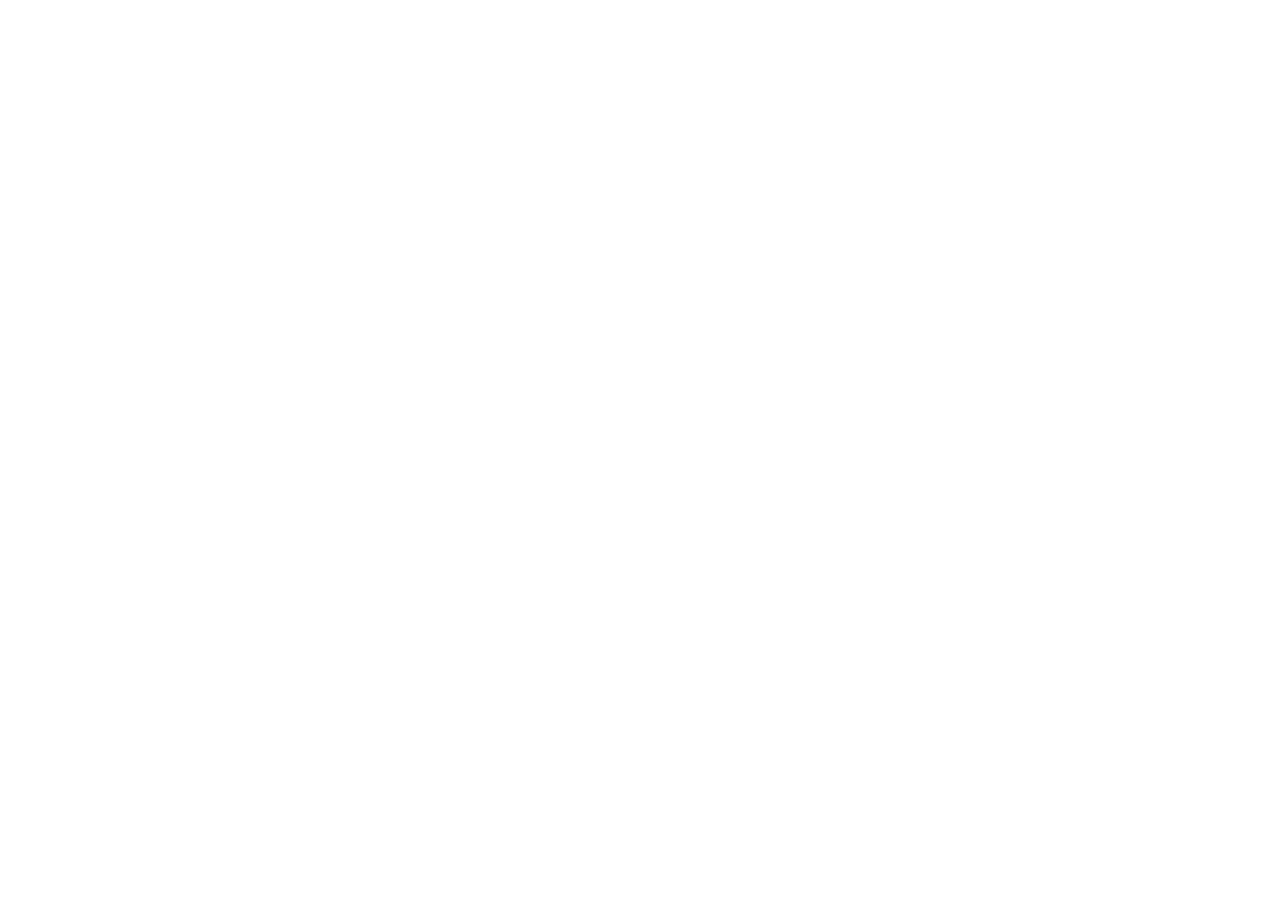
==== index.html @ 482c7d6a "organizar estructura del proyecto" ====
<!DOCTYPE html>
<html lang="en">
<head>
    <meta charset="UTF-8">
    <meta name="viewport" content="width=device-width, initial-scale=1.0">
    <title>MyMarket</title>
</head>
<body>
    
</body>
</html>
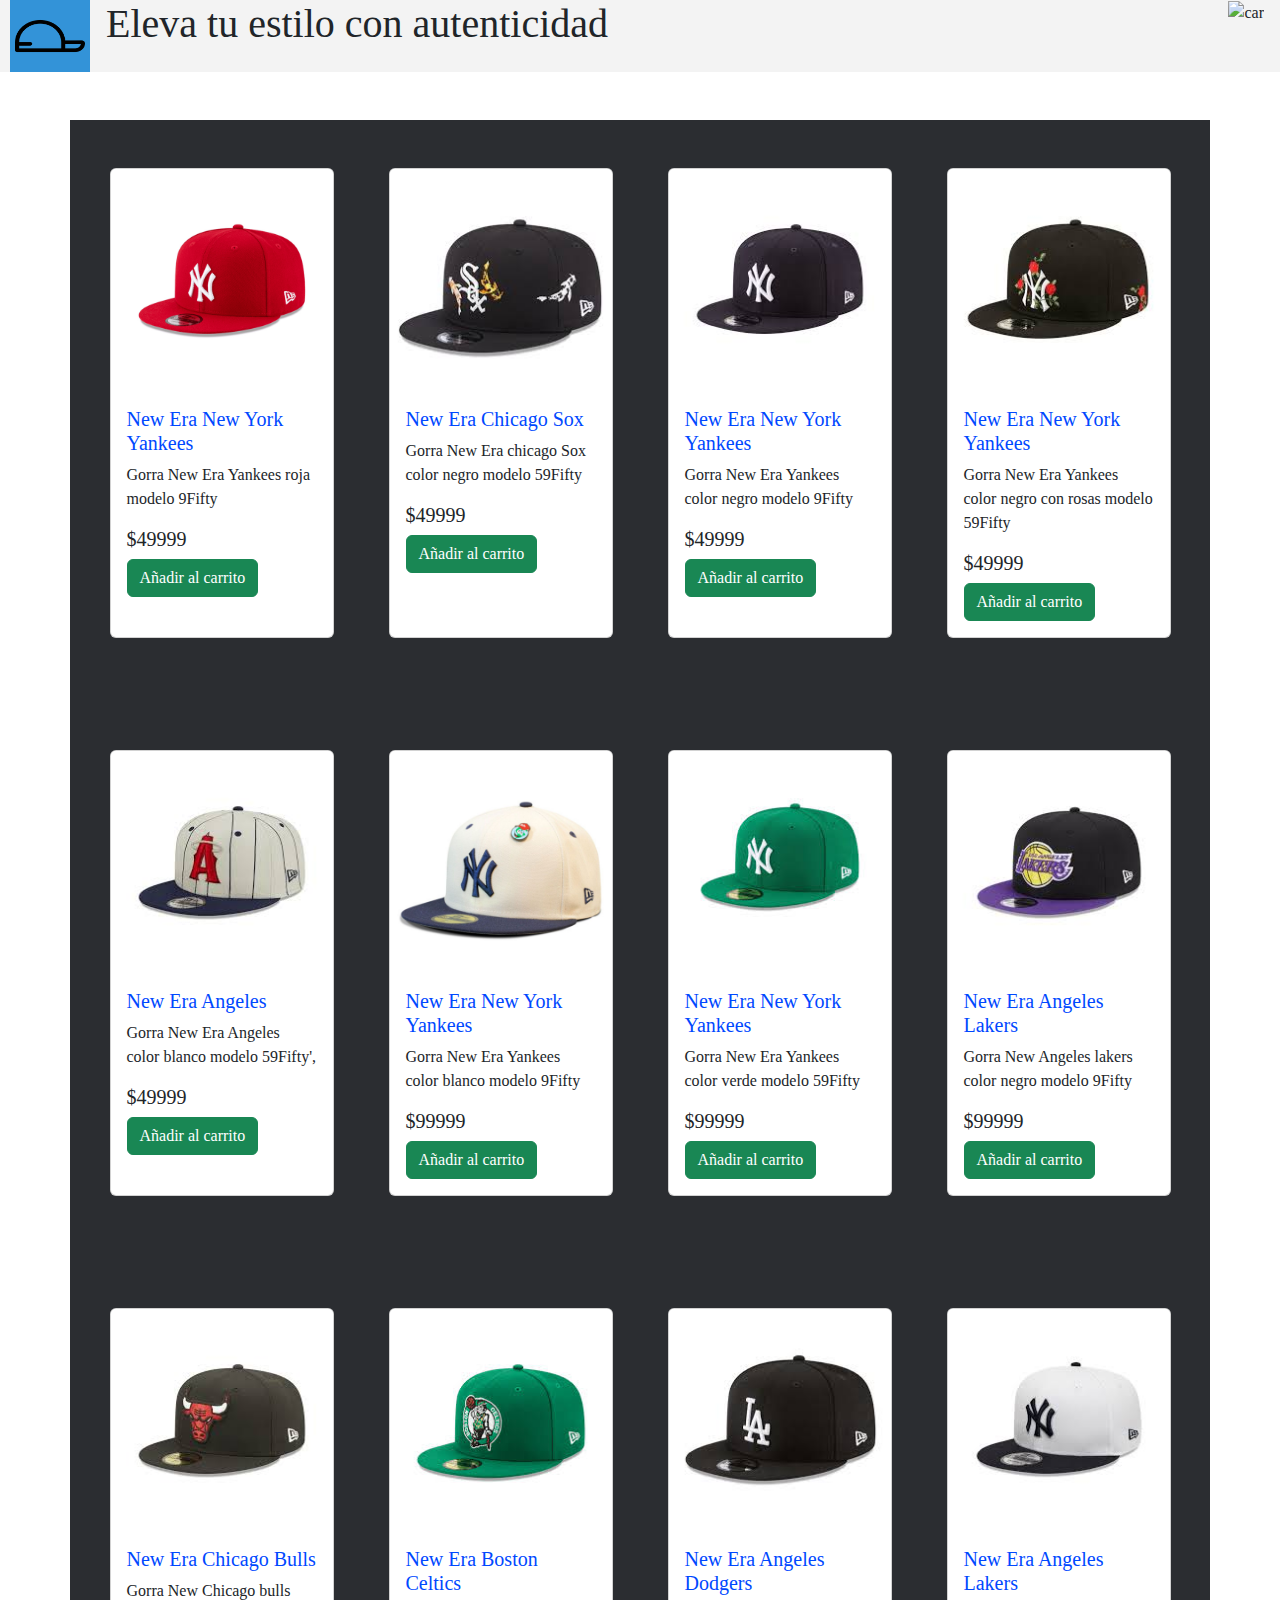
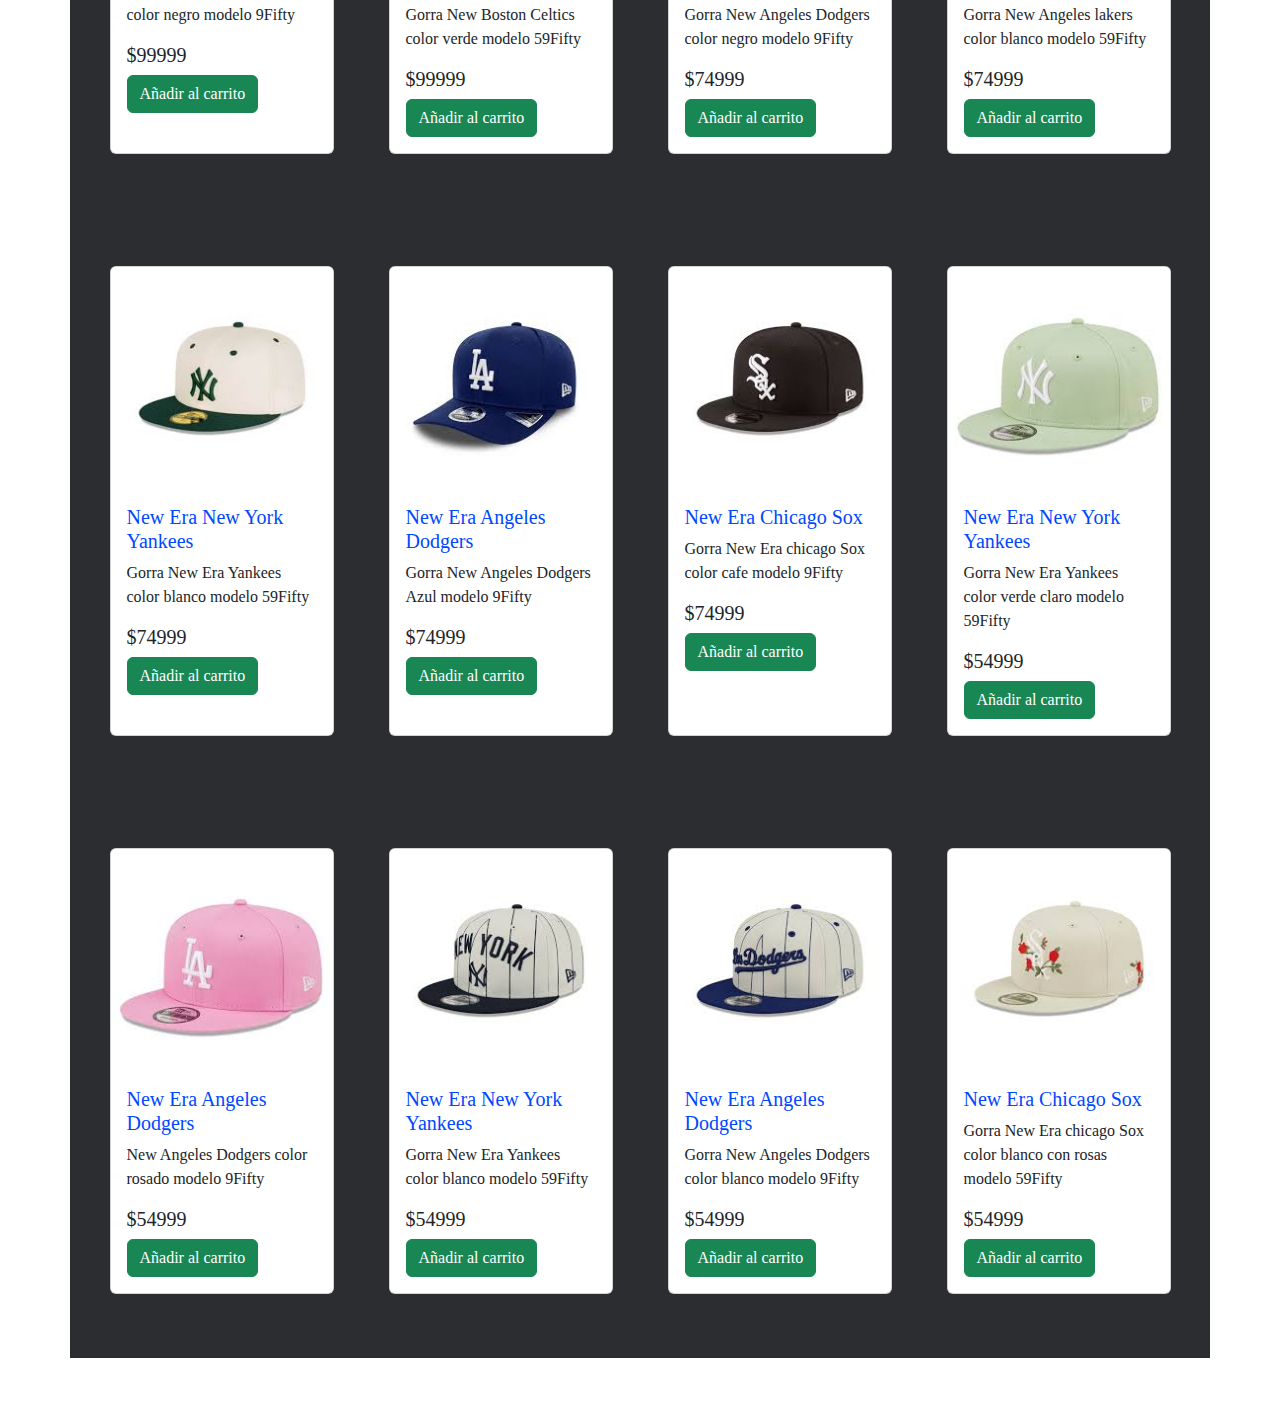
==== commit 50c5941f: "agregar tarjetas e informacion de los productos" ====
--- a/index.html
+++ b/index.html
@@ -4,8 +4,204 @@
     <meta charset="UTF-8">
     <meta name="viewport" content="width=device-width, initial-scale=1.0">
     <title>MyMarket</title>
+    <link rel="stylesheet" href="style.css">
+    <link href="https://cdn.jsdelivr.net/npm/bootstrap@5.3.3/dist/css/bootstrap.min.css" rel="stylesheet" integrity="sha384-QWTKZyjpPEjISv5WaRU9OFeRpok6YctnYmDr5pNlyT2bRjXh0JMhjY6hW+ALEwIH" crossorigin="anonymous">
 </head>
 <body>
-    
+    <header>
+        <div id="logo">
+            <img src="/Assets/Icons/logo.png" alt="logo" id="logo">
+            <h1>Eleva tu estilo con autenticidad</h1>
+        </div>
+        <div>
+            <img src="/Assets/Icons/car.png" alt="car" id="car">
+        </div>
+    </header>
+    <main>
+        <div class="container">
+            <div class="card">
+                <img class="card-img-top"id="cap1"src="/Assets/Image/cap1.png" alt="cap1">
+                <div class="card-body">
+                    <h1 class="h5 card-title">New Era New York Yankees</h1>
+                    <p class="card-text">Gorra New Era Yankees roja modelo 9Fifty</p>
+                    <h3 class="h5 card-text">$49999</h3>
+                    <button class=" btn btn-success">Añadir al carrito</button>
+                </div>
+            </div>
+            <div class="card">
+                <img class="card-img-top"id="cap2"src="/Assets/Image/cap2.jpg" alt="cap2">
+                <div class="card-body">
+                    <h1 class="h5 card-title">New Era Chicago Sox</h1>
+                    <p class="card-text">Gorra New Era chicago Sox color negro modelo 59Fifty</p>
+                    <h3 class="h5 card-text">$49999</h3>
+                    <button class=" btn btn-success">Añadir al carrito</button>
+                </div>
+            </div>
+            <div class="card">
+                <img class="card-img-top"id="cap3"src="/Assets/Image/cap3.jfif" alt="cap3">
+                <div class="card-body">
+                    <h1 class="h5 card-title">New Era New York Yankees</h1>
+                    <p class="card-text">Gorra New Era Yankees color negro modelo 9Fifty</p>
+                    <h3 class="h5 card-text">$49999</h3>
+                    <button class=" btn btn-success">Añadir al carrito</button>
+                </div>
+            </div>
+            <div class="card">
+                <img class="card-img-top"id="cap4"src="/Assets/Image/cap4.jfif" alt="cap4">
+                <div class="card-body">
+                    <h1 class="h5 card-title">New Era New York Yankees</h1>
+                    <p class="card-text">Gorra New Era Yankees color negro con rosas modelo 59Fifty</p>
+                    <h3 class="h5 card-text">$49999</h3>
+                    <button class=" btn btn-success">Añadir al carrito</button>
+                </div>
+            </div>
+            <div class="card">
+                <img class="card-img-top"id="cap5"src="/Assets/Image/cap5.jfif" alt="cap5">
+                <div class="card-body">
+                    <h1 class="h5 card-title">New Era Angeles</h1>
+                    <p class="card-text">Gorra New Era Angeles color blanco modelo 59Fifty',</p>
+                    <h3 class="h5 card-text">$49999</h3>
+                    <button class=" btn btn-success">Añadir al carrito</button>
+                </div>
+            </div>
+            <div class="card">
+                <img class="card-img-top"id="cap6"src="/Assets/Image/cap6.jpg" alt="cap6">
+                <div class="card-body">
+                    <h1 class="h5 card-title">New Era New York Yankees</h1>
+                    <p class="card-text">Gorra New Era Yankees color blanco modelo 9Fifty</p>
+                    <h3 class="h5 card-text">$99999</h3>
+                    <button class=" btn btn-success">Añadir al carrito</button>
+                </div>
+            </div>
+            <div class="card">
+                <img class="card-img-top"id="cap7"src="/Assets/Image/cap7.jfif" alt="cap7">
+                <div class="card-body">
+                    <h1 class="h5 card-title">New Era New York Yankees</h1>
+                    <p class="card-text">Gorra New Era Yankees color verde modelo 59Fifty</p>
+                    <h3 class="h5 card-text">$99999</h3>
+                    <button class=" btn btn-success">Añadir al carrito</button>
+                </div>
+            </div>
+            <div class="card">
+                <img class="card-img-top"id="cap8"src="/Assets/Image/cap8.jfif" alt="cap8">
+                <div class="card-body">
+                    <h1 class="h5 card-title">New Era Angeles Lakers</h1>
+                    <p class="card-text">Gorra New Angeles lakers color negro modelo 9Fifty</p>
+                    <h3 class="h5 card-text">$99999</h3>
+                    <button class=" btn btn-success">Añadir al carrito</button>
+                </div>
+            </div>
+            <div class="card">
+                <img class="card-img-top"id="cap9"src="/Assets/Image/cap9.jfif" alt="cap9">
+                <div class="card-body">
+                    <h1 class="h5 card-title">New Era Chicago Bulls</h1>
+                    <p class="card-text">Gorra New Chicago bulls color negro modelo 9Fifty</p>
+                    <h3 class="h5 card-text">$99999</h3>
+                    <button class=" btn btn-success">Añadir al carrito</button>
+                </div>
+            </div>
+            <div class="card">
+                <img class="card-img-top"id="cap10"src="/Assets/Image/cap10.jfif" alt="cap10">
+                <div class="card-body">
+                    <h1 class="h5 card-title">New Era Boston Celtics</h1>
+                    <p class="card-text">Gorra New Boston Celtics color verde modelo 59Fifty</p>
+                    <h3 class="h5 card-text">$99999</h3>
+                    <button class=" btn btn-success">Añadir al carrito</button>
+                </div>
+            </div>
+            <div class="card">
+                <img class="card-img-top"id="cap11"src="/Assets/Image/cap11.jfif" alt="cap11">
+                <div class="card-body">
+                    <h1 class="h5 card-title">New Era Angeles Dodgers</h1>
+                    <p class="card-text">Gorra New Angeles Dodgers color negro modelo 9Fifty</p>
+                    <h3 class="h5 card-text">$74999</h3>
+                    <button class=" btn btn-success">Añadir al carrito</button>
+                </div>
+            </div>
+            <div class="card">
+                <img class="card-img-top"id="cap12"src="/Assets/Image/cap12.jfif" alt="cap12">
+                <div class="card-body">
+                    <h1 class="h5 card-title">New Era Angeles Lakers</h1>
+                    <p class="card-text">Gorra New Angeles lakers color blanco modelo 59Fifty</p>
+                    <h3 class="h5 card-text">$74999</h3>
+                    <button class=" btn btn-success">Añadir al carrito</button>
+                </div>
+            </div>
+            <div class="card">
+                <img class="card-img-top"id="cap13"src="/Assets/Image/cap13.jpg" alt="cap13">
+                <div class="card-body">
+                    <h1 class="h5 card-title">New Era New York Yankees</h1>
+                    <p class="card-text">Gorra New Era Yankees color blanco modelo 59Fifty</p>
+                    <h3 class="h5 card-text">$74999</h3>
+                    <button class=" btn btn-success">Añadir al carrito</button>
+                </div>
+            </div>
+            <div class="card">
+                <img class="card-img-top"id="cap14"src="/Assets/Image/cap14.jfif" alt="cap14">
+                <div class="card-body">
+                    <h1 class="h5 card-title">New Era Angeles Dodgers</h1>
+                    <p class="card-text">Gorra New Angeles Dodgers Azul modelo 9Fifty</p>
+                    <h3 class="h5 card-text">$74999</h3>
+                    <button class=" btn btn-success">Añadir al carrito</button>
+                </div>
+            </div>
+            <div class="card">
+                <img class="card-img-top"id="cap15"src="/Assets/Image/cap15.jfif" alt="cap15">
+                <div class="card-body">
+                    <h1 class="h5 card-title">New Era Chicago Sox</h1>
+                    <p class="card-text">Gorra New Era chicago Sox color cafe modelo 9Fifty</p>
+                    <h3 class="h5 card-text">$74999</h3>
+                    <button class=" btn btn-success">Añadir al carrito</button>
+                </div>
+            </div>
+            <div class="card">
+                <img class="card-img-top"id="cap16"src="/Assets/Image/cap16.jfif" alt="cap16">
+                <div class="card-body">
+                    <h1 class="h5 card-title">New Era New York Yankees</h1>
+                    <p class="card-text">Gorra New Era Yankees color verde claro modelo 59Fifty</p>
+                    <h3 class="h5 card-text">$54999</h3>
+                    <button class=" btn btn-success">Añadir al carrito</button>
+                </div>
+            </div>
+            <div class="card">
+                <img class="card-img-top"id="cap17"src="/Assets/Image/cap17.jfif" alt="cap17">
+                <div class="card-body">
+                    <h1 class="h5 card-title">New Era Angeles Dodgers</h1>
+                    <p class="card-text">New Angeles Dodgers color rosado modelo 9Fifty</p>
+                    <h3 class="h5 card-text">$54999</h3>
+                    <button class=" btn btn-success">Añadir al carrito</button>
+                </div>
+            </div>
+            <div class="card">
+                <img class="card-img-top"id="cap18"src="/Assets/Image/cap18.jfif" alt="cap18">
+                <div class="card-body">
+                    <h1 class="h5 card-title">New Era New York Yankees</h1>
+                    <p class="card-text">Gorra New Era Yankees color blanco modelo 59Fifty</p>
+                    <h3 class="h5 card-text">$54999</h3>
+                    <button class=" btn btn-success">Añadir al carrito</button>
+                </div>
+            </div>
+            <div class="card">
+                <img class="card-img-top"id="cap19"src="/Assets/Image/cap19.jfif" alt="cap19">
+                <div class="card-body">
+                    <h1 class="h5 card-title">New Era Angeles Dodgers</h1>
+                    <p class="card-text">Gorra New Angeles Dodgers color blanco modelo 9Fifty</p>
+                    <h3 class="h5 card-text">$54999</h3>
+                    <button class=" btn btn-success">Añadir al carrito</button>
+                </div>
+            </div>
+            <div class="card">
+                <img class="card-img-top"id="cap1"src="/Assets/Image/cap20.jfif" alt="cap1">
+                <div class="card-body">
+                    <h1 class="h5 card-title">New Era Chicago Sox </h1>
+                    <p class="card-text">Gorra New Era chicago Sox color blanco con rosas modelo 59Fifty</p>
+                    <h3 class="h5 card-text">$54999</h3>
+                    <button class=" btn btn-success">Añadir al carrito</button>
+                </div>
+            </div>
+        </div>
+    </main>
+    <script src="https://cdn.jsdelivr.net/npm/bootstrap@5.3.3/dist/js/bootstrap.bundle.min.js" integrity="sha384-YvpcrYf0tY3lHB60NNkmXc5s9fDVZLESaAA55NDzOxhy9GkcIdslK1eN7N6jIeHz" crossorigin="anonymous"></script>
+    <Script src="app.js"></Script>
 </body>
 </html>--- a/style.css
+++ b/style.css
@@ -0,0 +1,73 @@
+*{
+    margin: 0;
+    padding: 0;
+    box-sizing: border-box;
+    font-family:Cambria, Cochin, Georgia, Times, 'Times New Roman', serif
+}
+
+#logo{
+    display: flex;
+    flex-direction: row;
+}
+
+#logo>img{
+    margin-left: 10px;
+    margin-right: 1rem;
+    padding: 5px;
+    width: 5rem;
+    height: 100%;
+    background-color: #1483d3dc;
+}
+
+#car{
+    width: 5rem;
+    margin-right: 1rem;
+    height: 100%;
+    cursor: pointer;
+}
+
+header{
+    width: 100%;
+    height: 4.5rem;
+    display: flex;
+    flex-direction: row;
+    justify-content: space-between;
+    background-color: #f3f3f3;
+}
+
+
+body{
+    background-color: #2c07ff00;
+}
+
+main{
+    border: 0;
+    padding: 0;
+    width: 100%;
+}
+
+.card{
+    width: 14rem;
+    height: 1rem;
+    margin-left: 1.4rem;
+    margin-right: 1.4rem;
+    margin-bottom: 4rem;
+    margin-top: 3rem;
+}
+
+.card-img-top{
+    width: 10rem
+}
+
+.card-body >h1{
+    color: rgb(0, 72, 255);
+}
+
+.container{
+    display: flex;
+    flex-wrap: wrap;
+    margin: 3rem;
+    justify-content: space-around;
+    align-items: space-around;
+    background-color: #2b2d31;
+}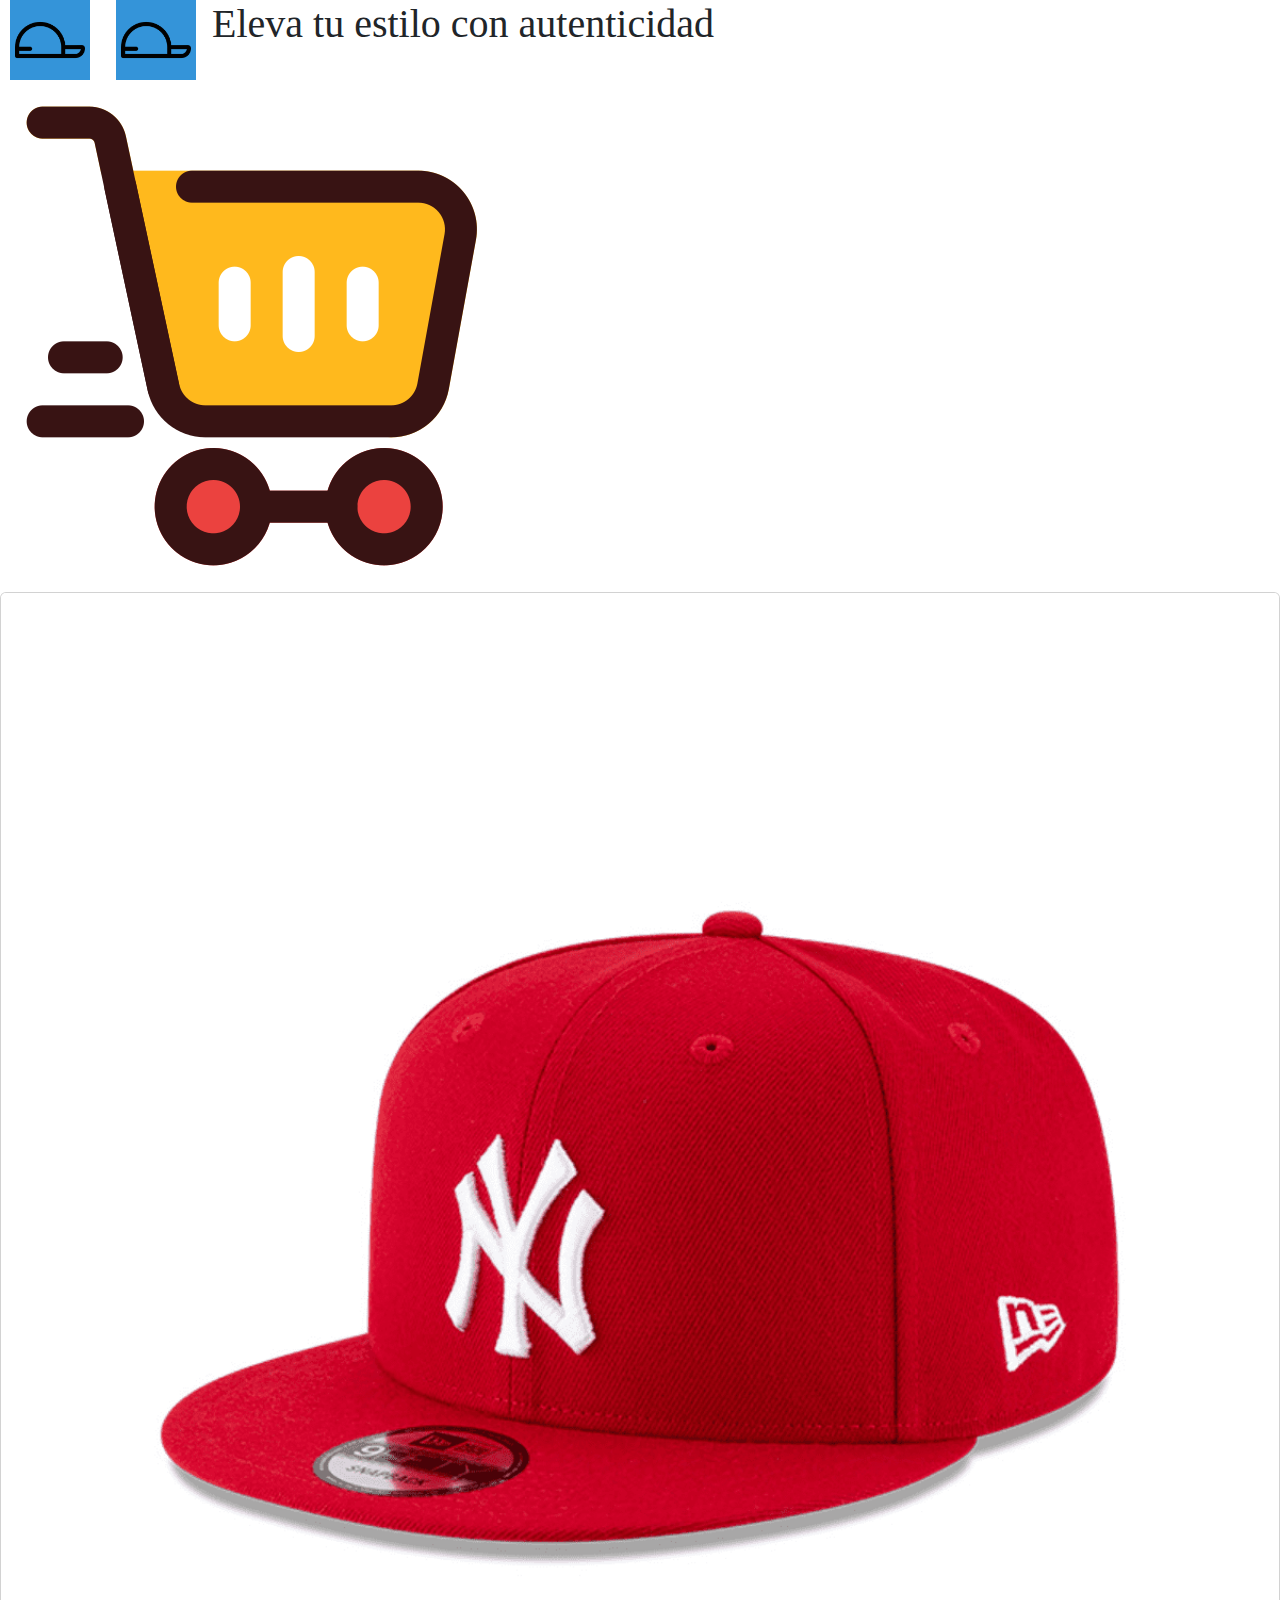
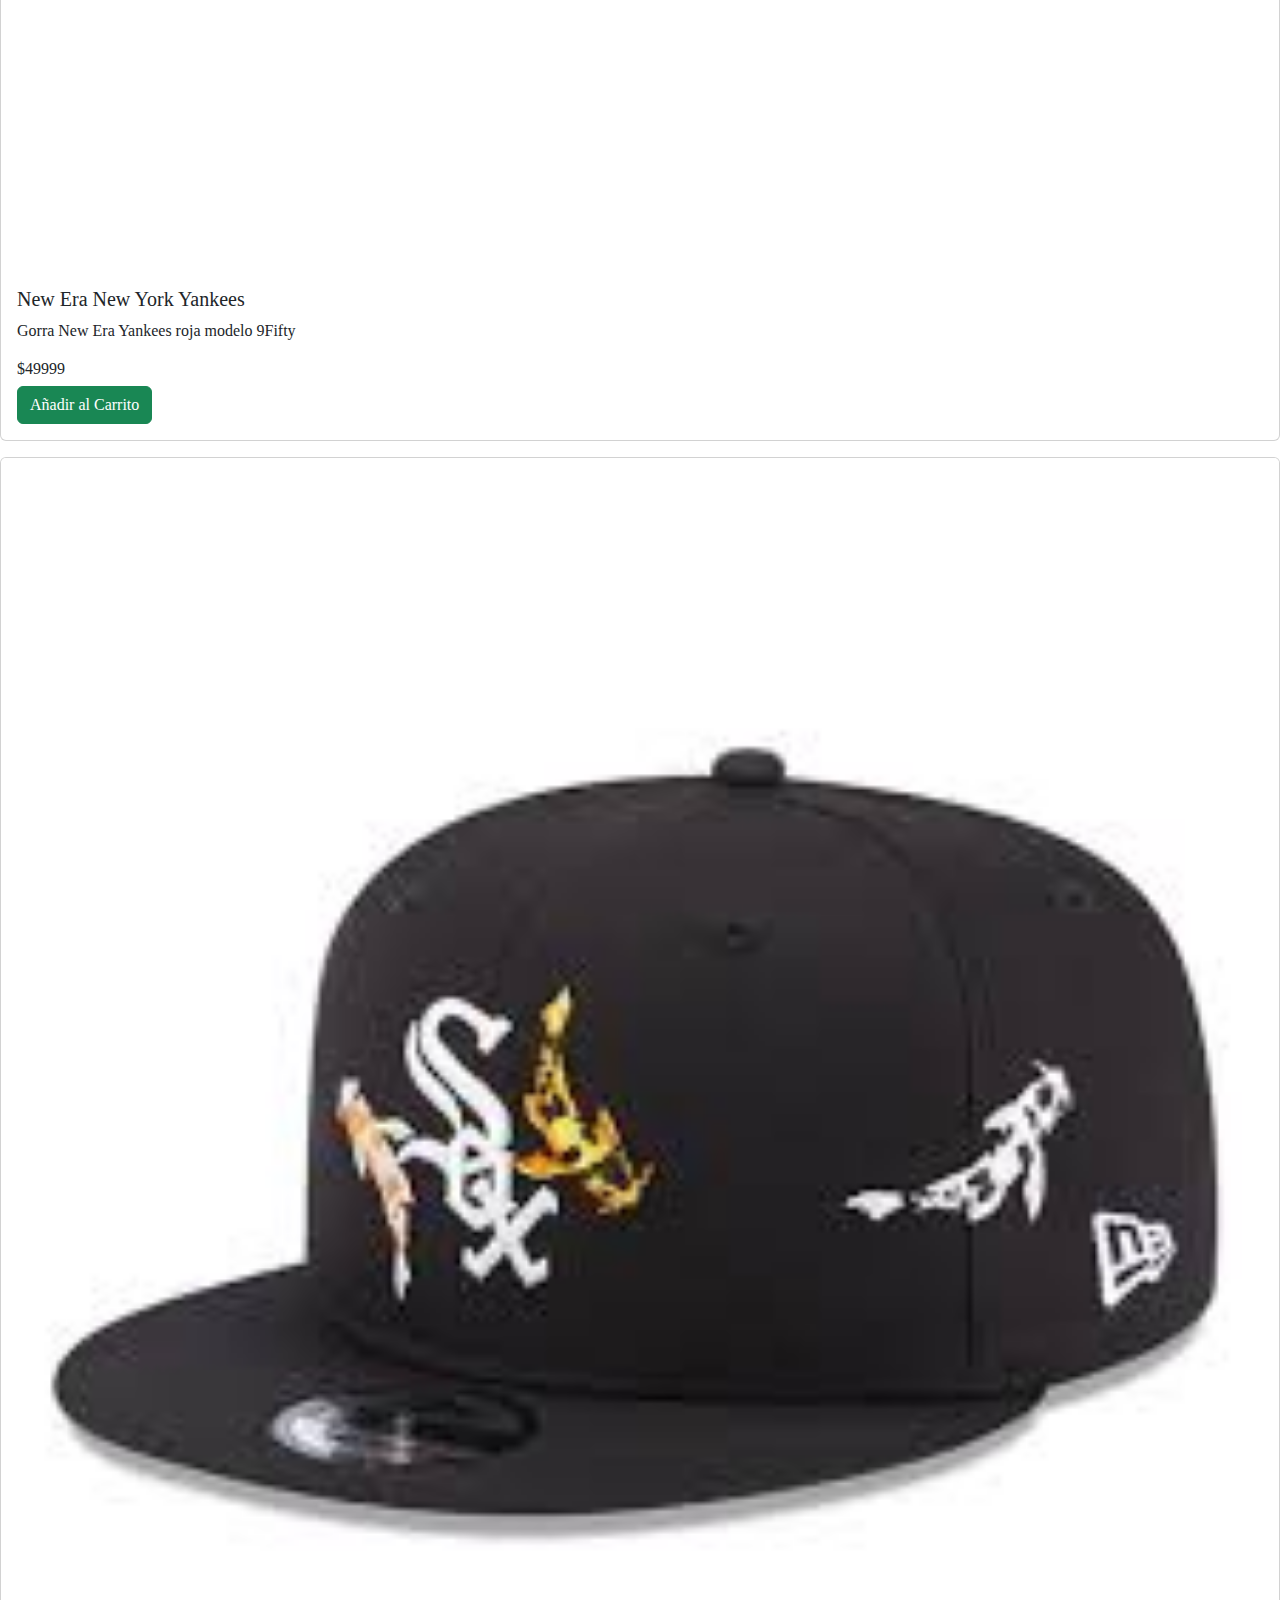
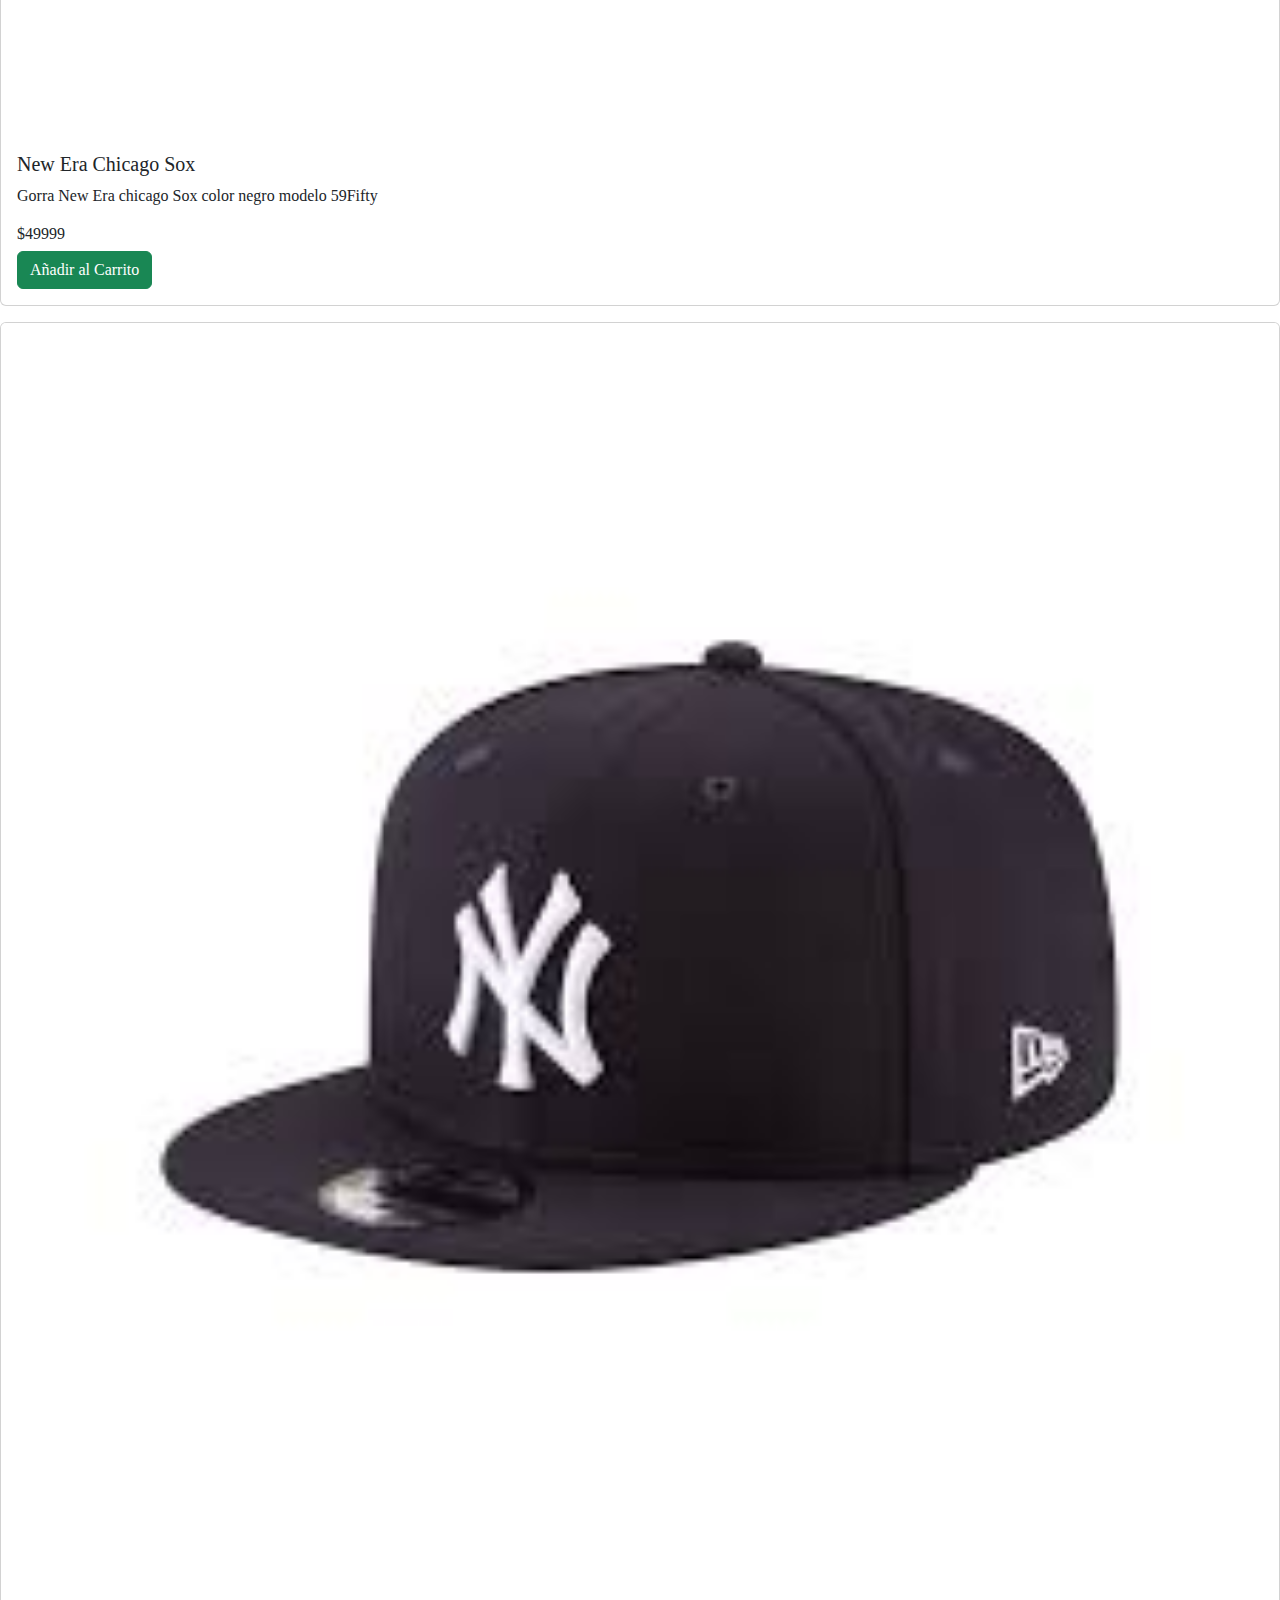
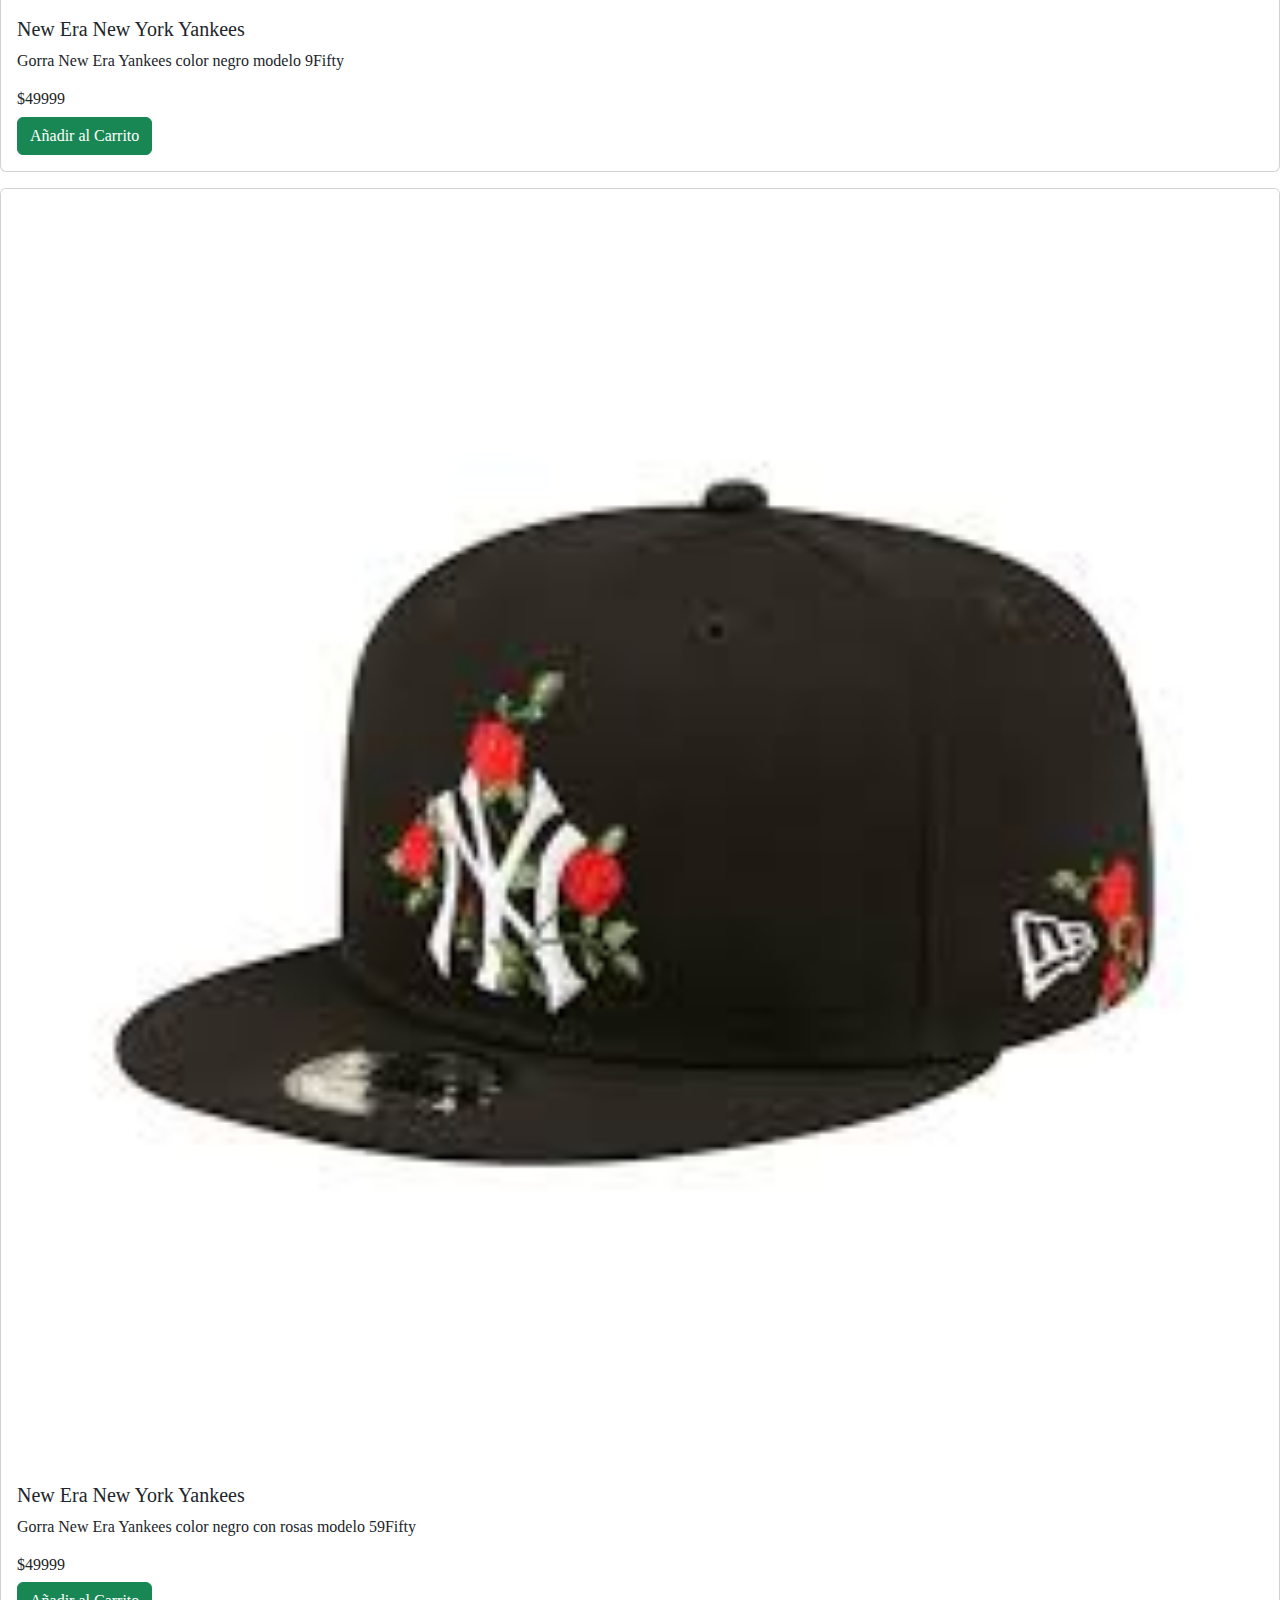
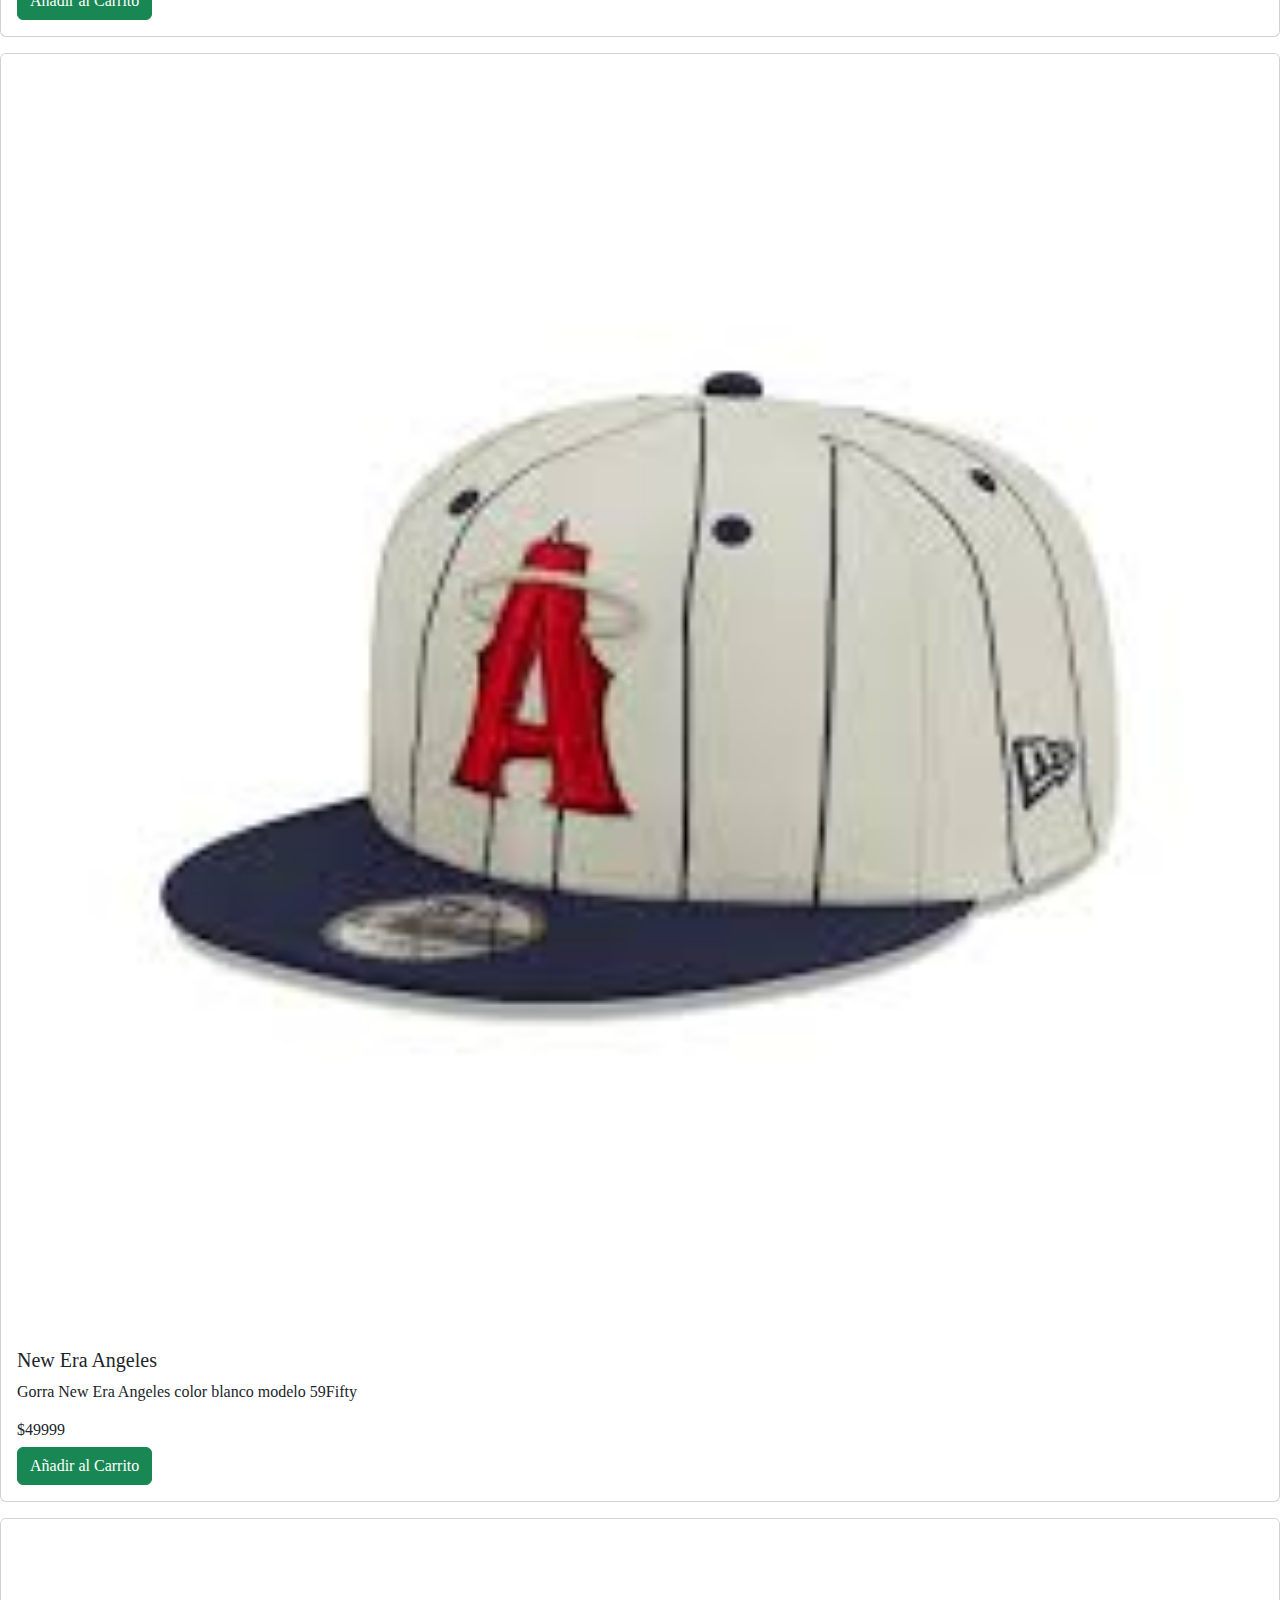
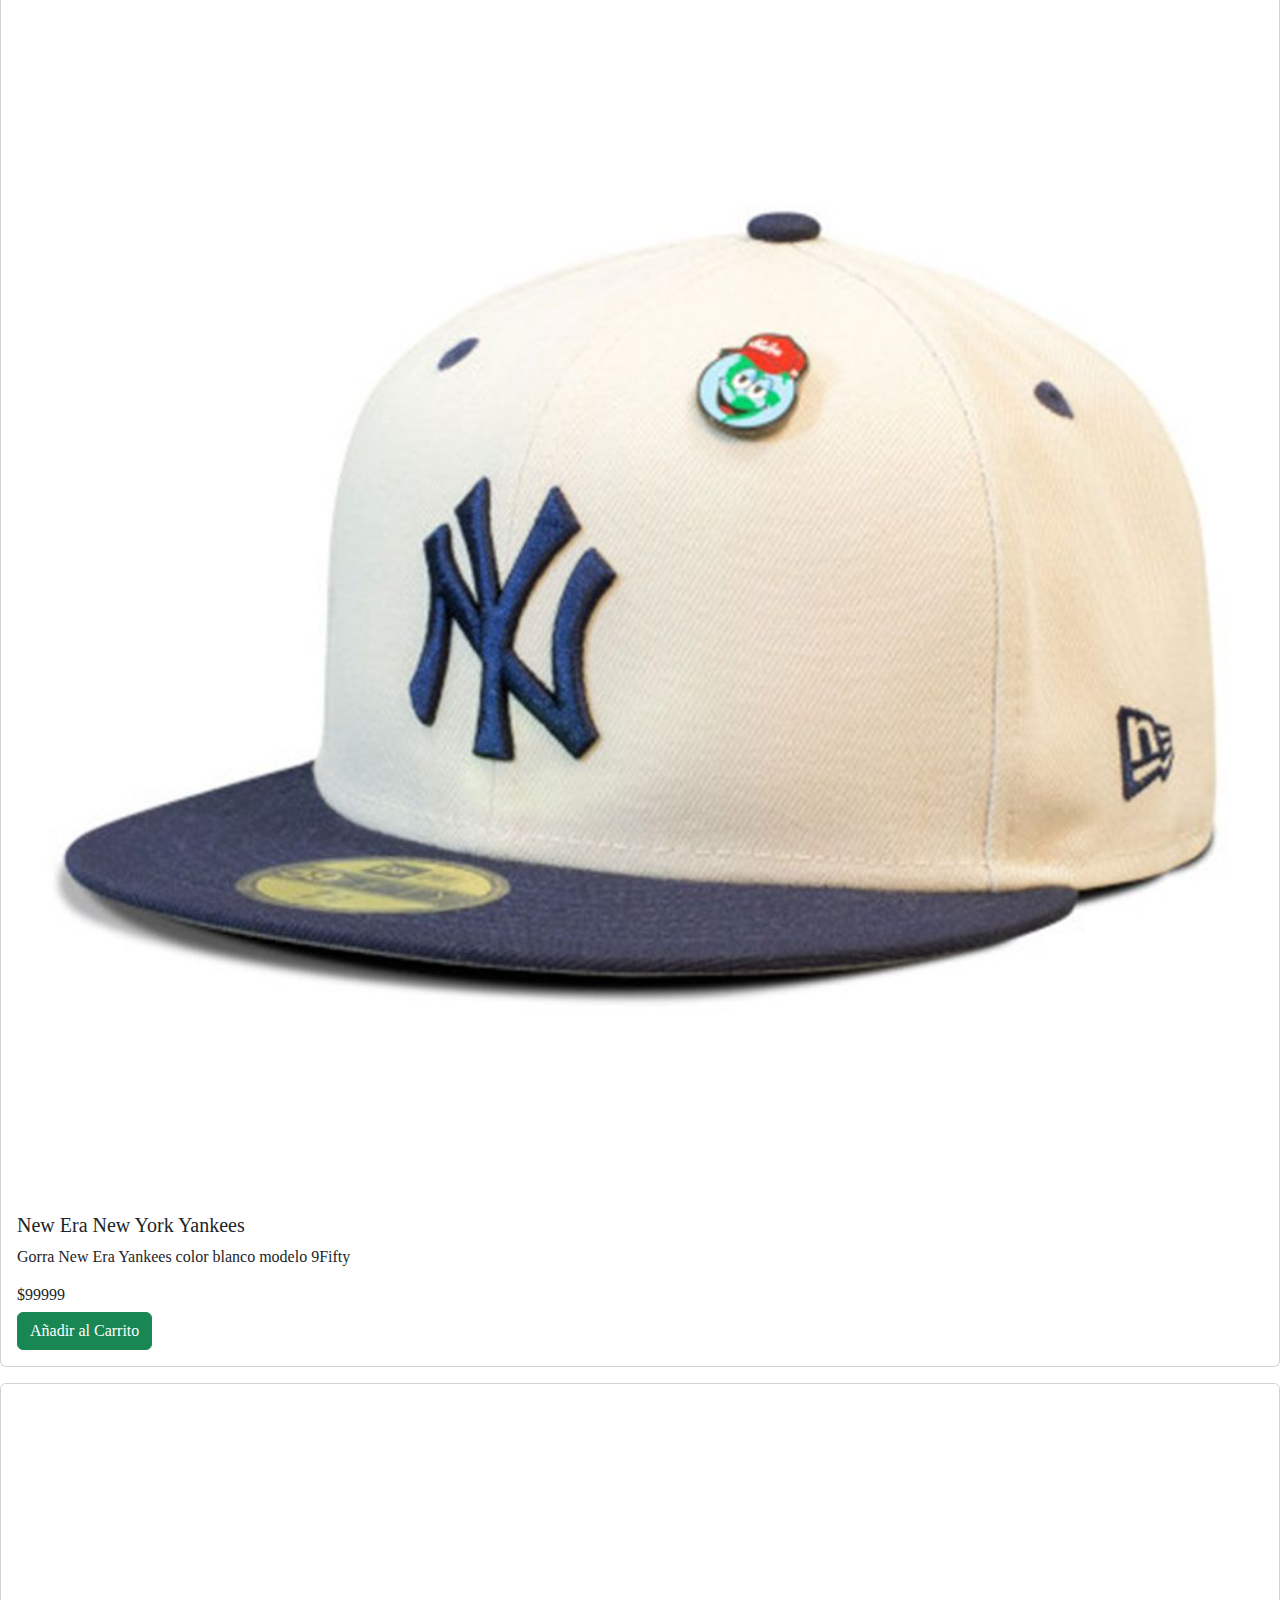
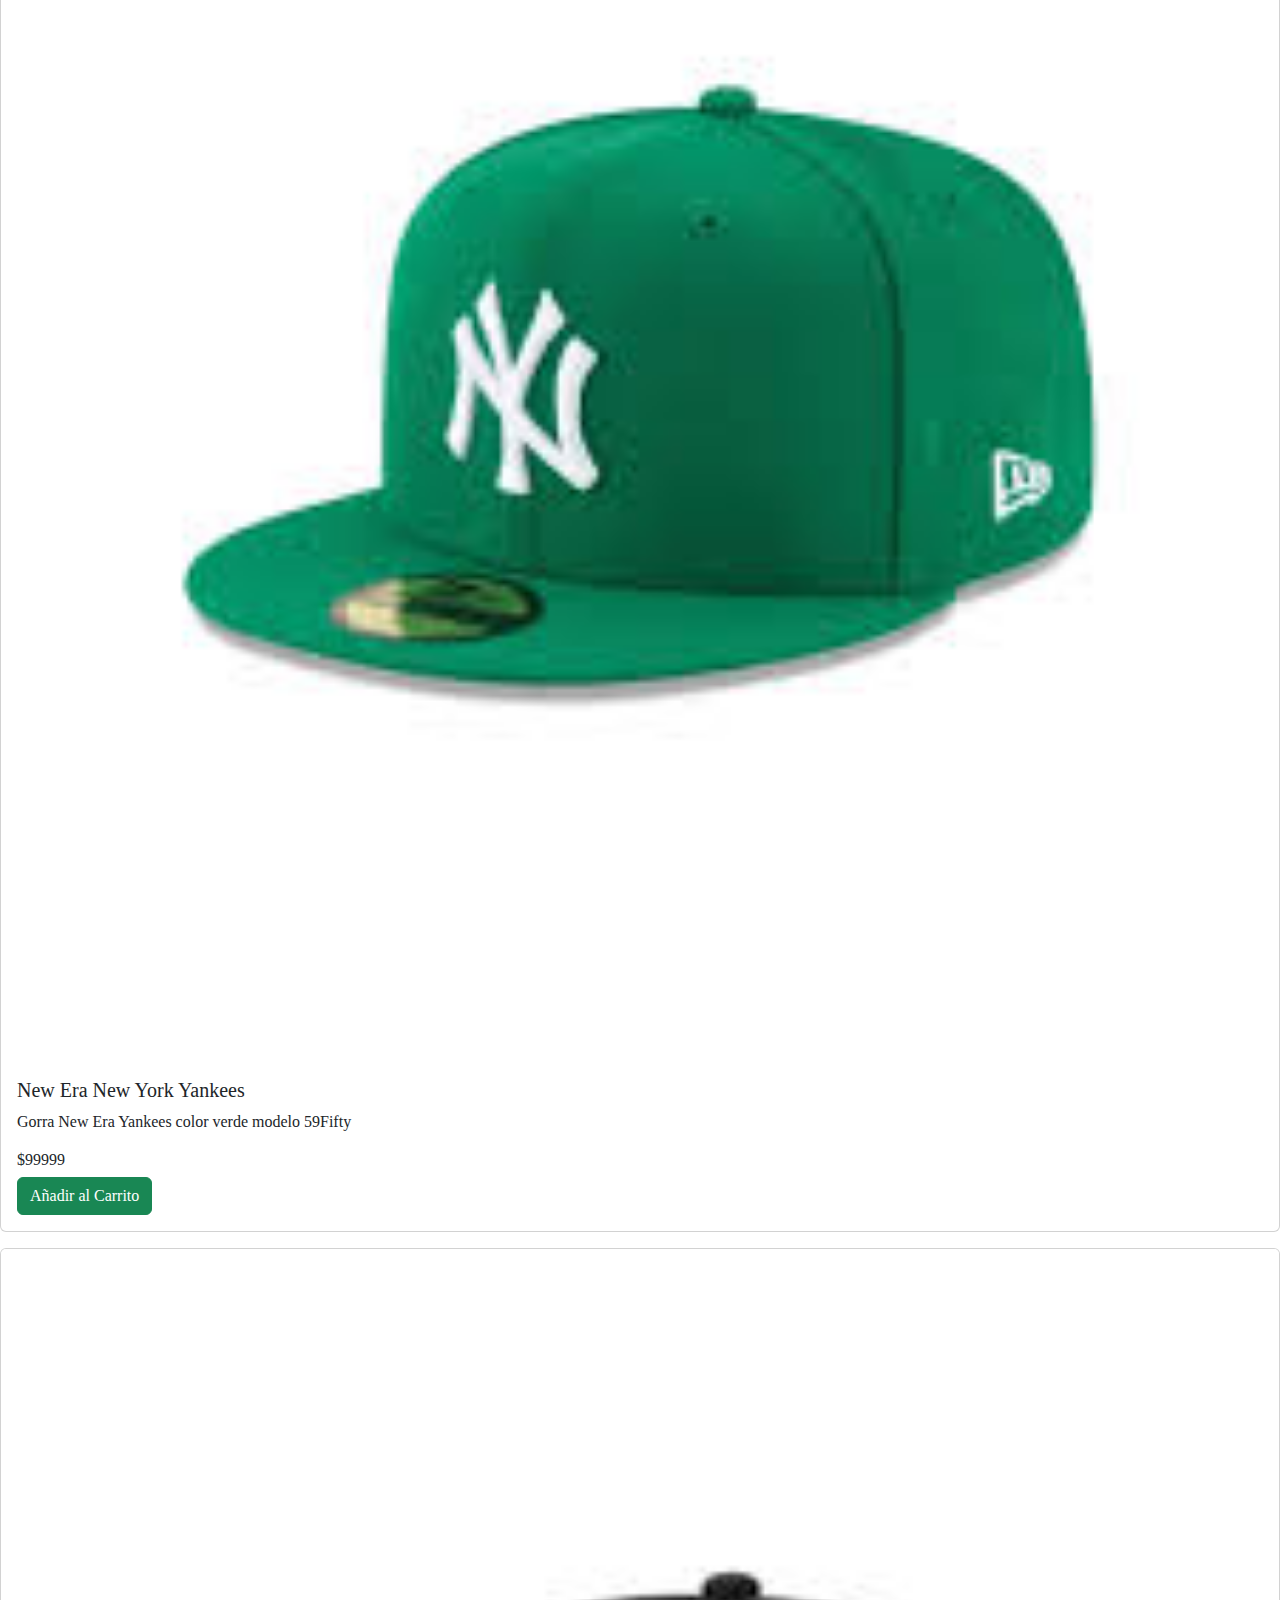
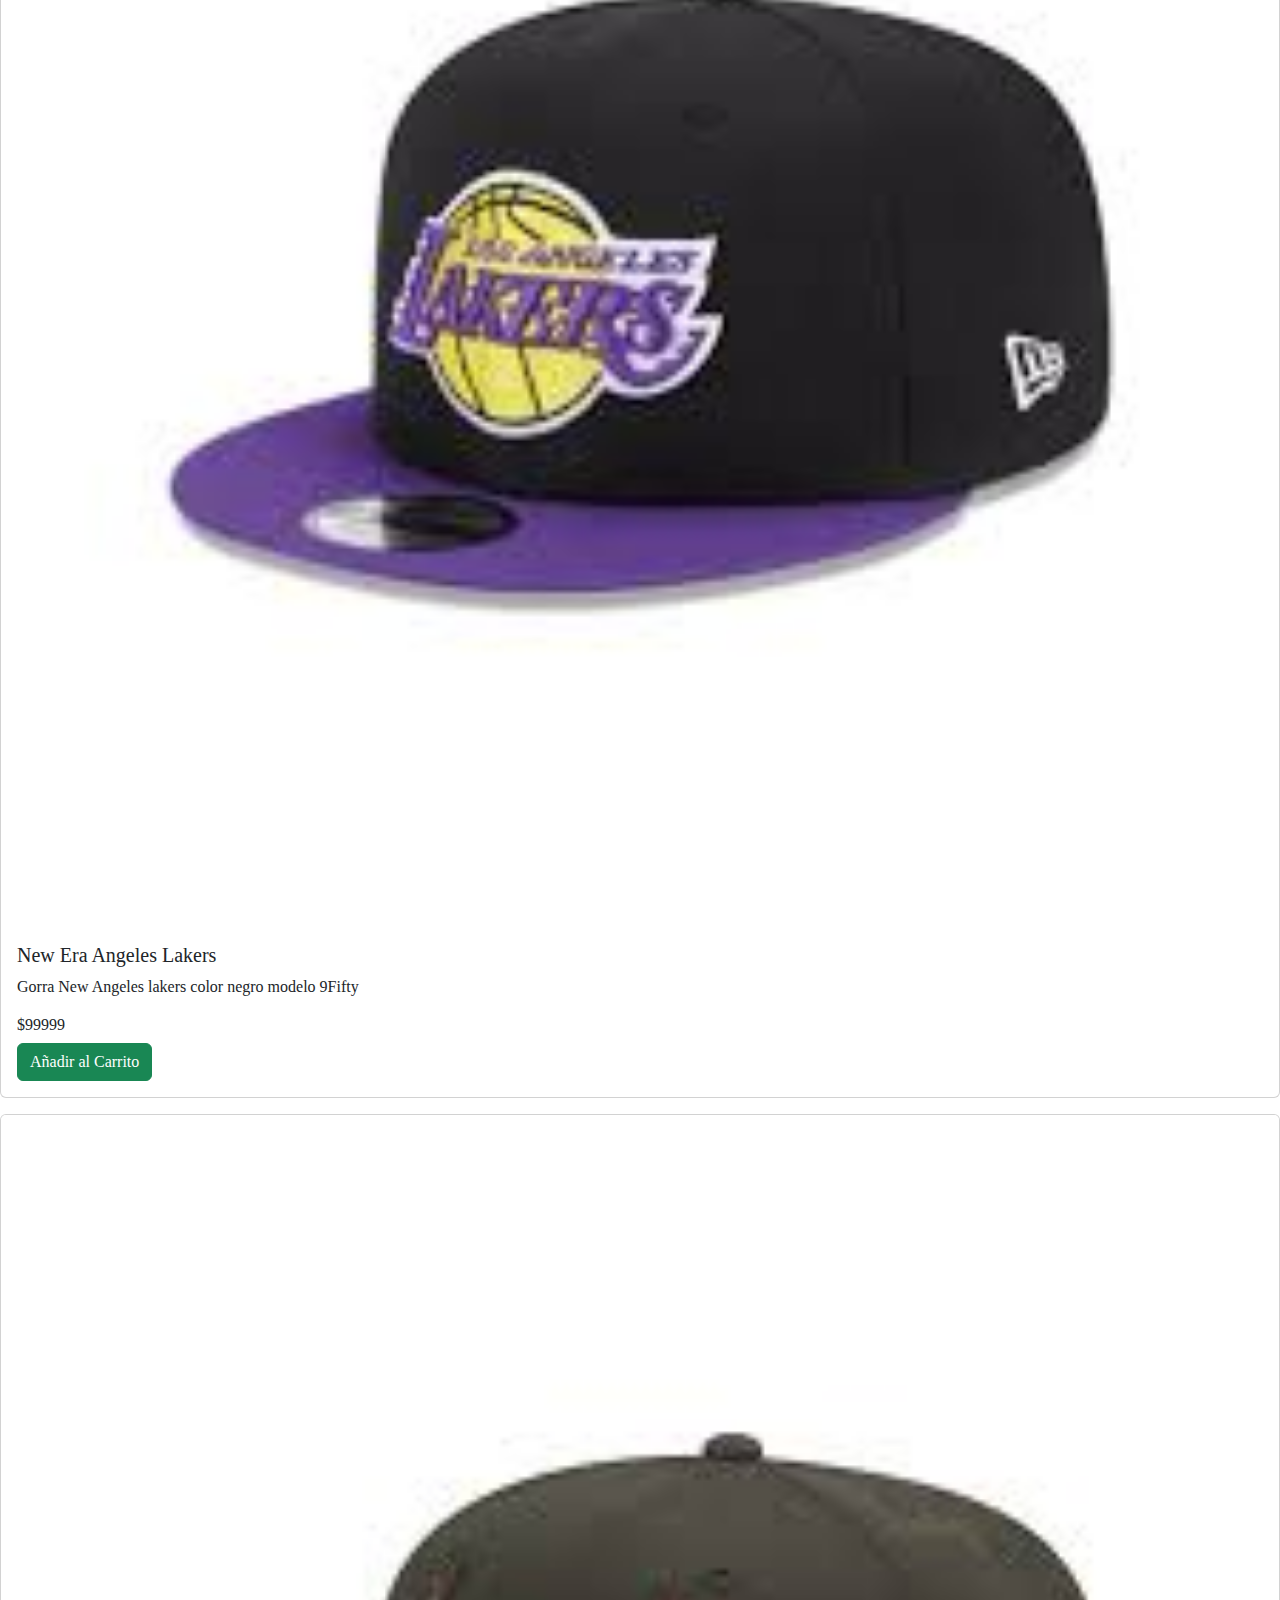
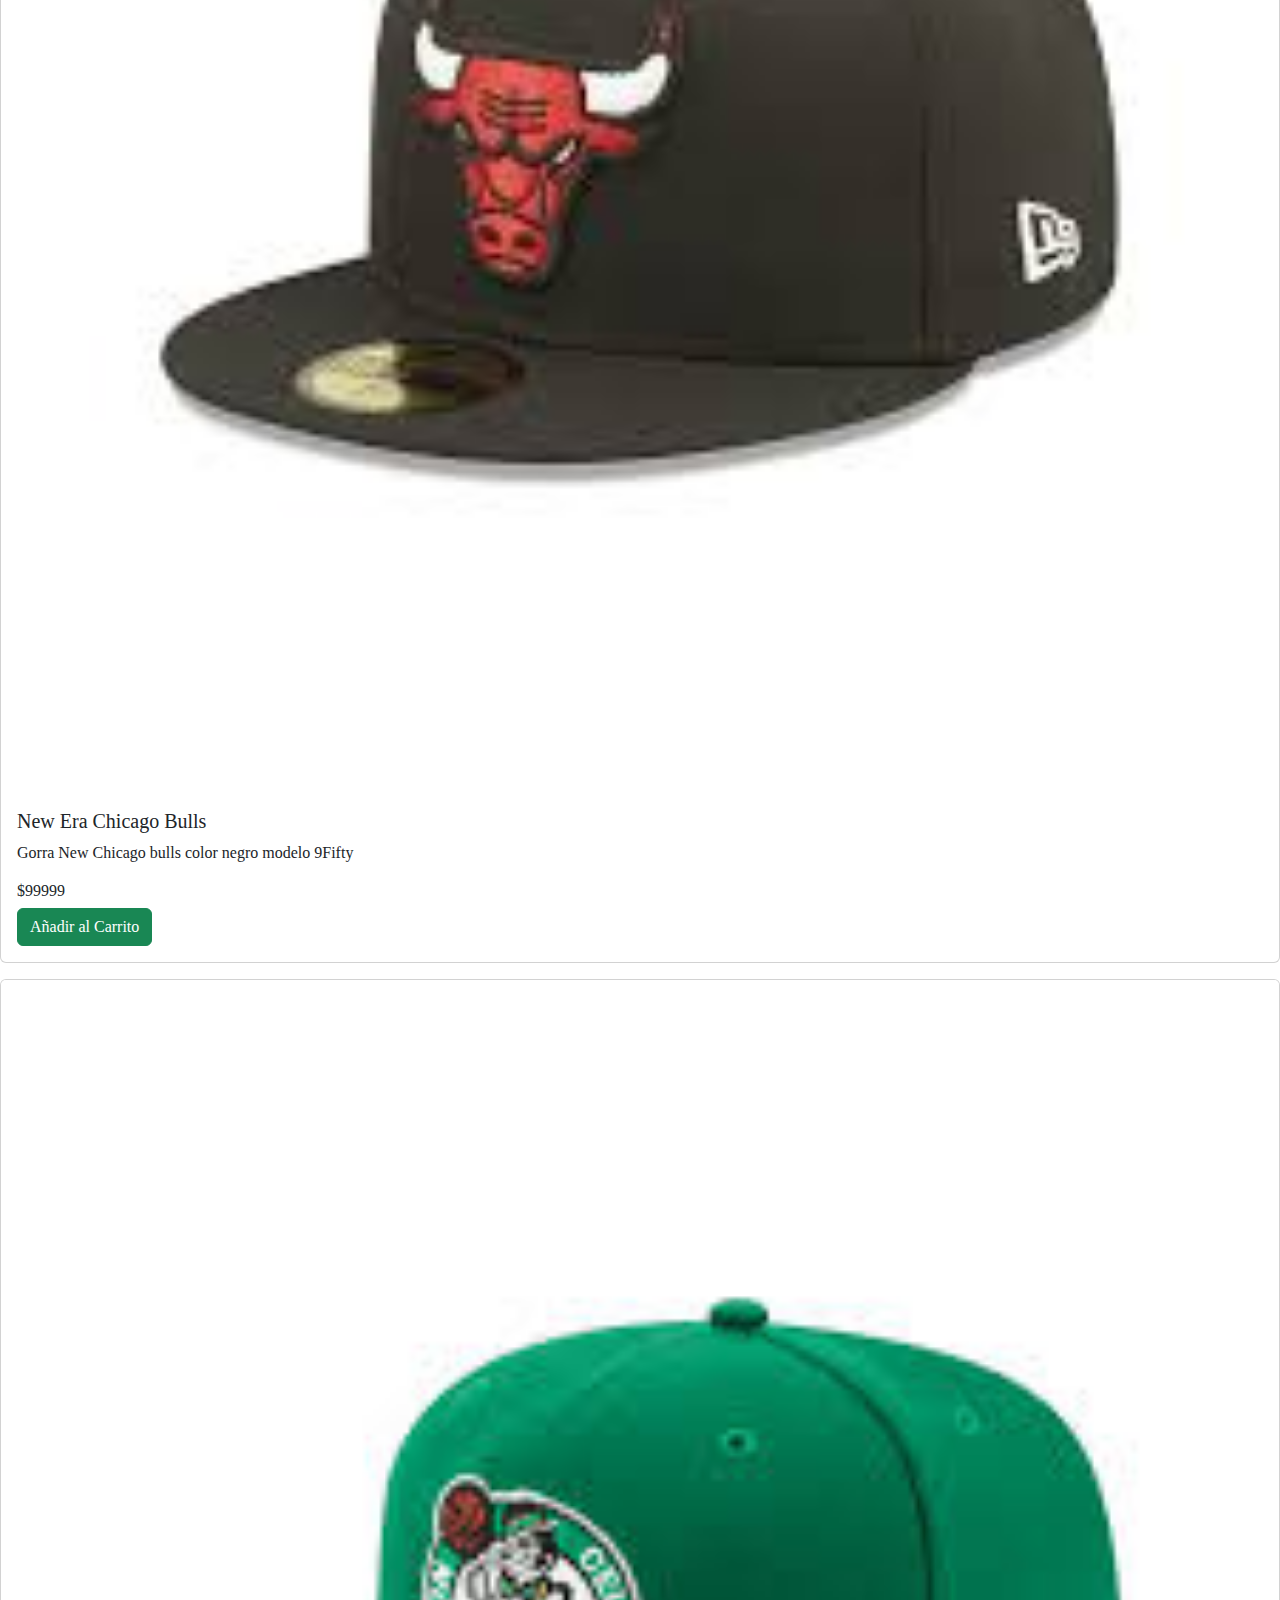
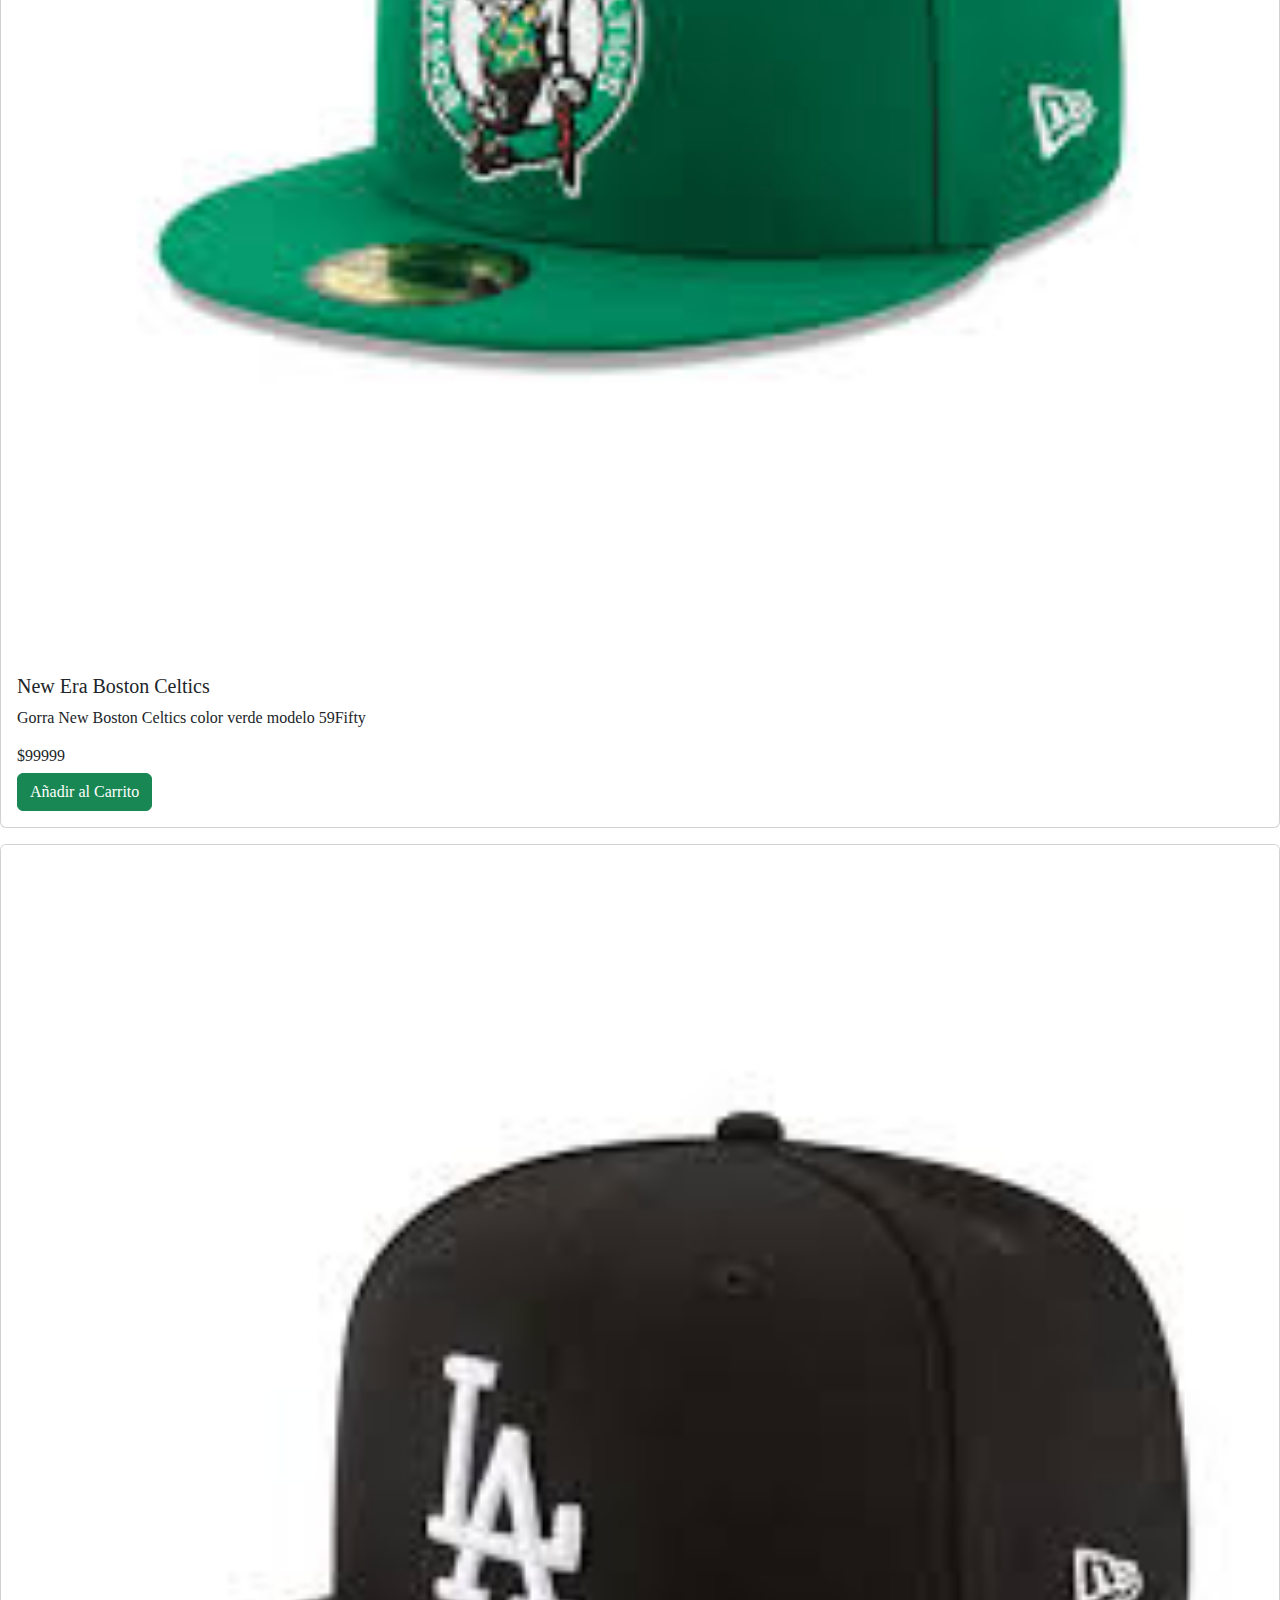
==== commit faccc27c: "Merge branch 'main' of https://github.com/Eusebio-suarez/MyMarket" ====
--- a/index.html
+++ b/index.html
@@ -10,196 +10,28 @@
 <body>
     <header>
         <div id="logo">
-            <img src="/Assets/Icons/logo.png" alt="logo" id="logo">
+            <img src="Assets/Icons/logo.png" alt="logo">
+            <img src="Assets/Icons/logo.png" alt="logo">
             <h1>Eleva tu estilo con autenticidad</h1>
         </div>
-        <div>
-            <img src="/Assets/Icons/car.png" alt="car" id="car">
-        </div>
-    </header>
+        <a href="#carContainer"">
+        <img src="Assets/Icons/car.png" id="car-img" alt="car">
+        </a>
+    </header>    
     <main>
-        <div class="container">
-            <div class="card">
-                <img class="card-img-top"id="cap1"src="/Assets/Image/cap1.png" alt="cap1">
-                <div class="card-body">
-                    <h1 class="h5 card-title">New Era New York Yankees</h1>
-                    <p class="card-text">Gorra New Era Yankees roja modelo 9Fifty</p>
-                    <h3 class="h5 card-text">$49999</h3>
-                    <button class=" btn btn-success">Añadir al carrito</button>
-                </div>
-            </div>
-            <div class="card">
-                <img class="card-img-top"id="cap2"src="/Assets/Image/cap2.jpg" alt="cap2">
-                <div class="card-body">
-                    <h1 class="h5 card-title">New Era Chicago Sox</h1>
-                    <p class="card-text">Gorra New Era chicago Sox color negro modelo 59Fifty</p>
-                    <h3 class="h5 card-text">$49999</h3>
-                    <button class=" btn btn-success">Añadir al carrito</button>
-                </div>
-            </div>
-            <div class="card">
-                <img class="card-img-top"id="cap3"src="/Assets/Image/cap3.jfif" alt="cap3">
-                <div class="card-body">
-                    <h1 class="h5 card-title">New Era New York Yankees</h1>
-                    <p class="card-text">Gorra New Era Yankees color negro modelo 9Fifty</p>
-                    <h3 class="h5 card-text">$49999</h3>
-                    <button class=" btn btn-success">Añadir al carrito</button>
-                </div>
-            </div>
-            <div class="card">
-                <img class="card-img-top"id="cap4"src="/Assets/Image/cap4.jfif" alt="cap4">
-                <div class="card-body">
-                    <h1 class="h5 card-title">New Era New York Yankees</h1>
-                    <p class="card-text">Gorra New Era Yankees color negro con rosas modelo 59Fifty</p>
-                    <h3 class="h5 card-text">$49999</h3>
-                    <button class=" btn btn-success">Añadir al carrito</button>
-                </div>
-            </div>
-            <div class="card">
-                <img class="card-img-top"id="cap5"src="/Assets/Image/cap5.jfif" alt="cap5">
-                <div class="card-body">
-                    <h1 class="h5 card-title">New Era Angeles</h1>
-                    <p class="card-text">Gorra New Era Angeles color blanco modelo 59Fifty',</p>
-                    <h3 class="h5 card-text">$49999</h3>
-                    <button class=" btn btn-success">Añadir al carrito</button>
-                </div>
-            </div>
-            <div class="card">
-                <img class="card-img-top"id="cap6"src="/Assets/Image/cap6.jpg" alt="cap6">
-                <div class="card-body">
-                    <h1 class="h5 card-title">New Era New York Yankees</h1>
-                    <p class="card-text">Gorra New Era Yankees color blanco modelo 9Fifty</p>
-                    <h3 class="h5 card-text">$99999</h3>
-                    <button class=" btn btn-success">Añadir al carrito</button>
-                </div>
-            </div>
-            <div class="card">
-                <img class="card-img-top"id="cap7"src="/Assets/Image/cap7.jfif" alt="cap7">
-                <div class="card-body">
-                    <h1 class="h5 card-title">New Era New York Yankees</h1>
-                    <p class="card-text">Gorra New Era Yankees color verde modelo 59Fifty</p>
-                    <h3 class="h5 card-text">$99999</h3>
-                    <button class=" btn btn-success">Añadir al carrito</button>
-                </div>
-            </div>
-            <div class="card">
-                <img class="card-img-top"id="cap8"src="/Assets/Image/cap8.jfif" alt="cap8">
-                <div class="card-body">
-                    <h1 class="h5 card-title">New Era Angeles Lakers</h1>
-                    <p class="card-text">Gorra New Angeles lakers color negro modelo 9Fifty</p>
-                    <h3 class="h5 card-text">$99999</h3>
-                    <button class=" btn btn-success">Añadir al carrito</button>
-                </div>
-            </div>
-            <div class="card">
-                <img class="card-img-top"id="cap9"src="/Assets/Image/cap9.jfif" alt="cap9">
-                <div class="card-body">
-                    <h1 class="h5 card-title">New Era Chicago Bulls</h1>
-                    <p class="card-text">Gorra New Chicago bulls color negro modelo 9Fifty</p>
-                    <h3 class="h5 card-text">$99999</h3>
-                    <button class=" btn btn-success">Añadir al carrito</button>
-                </div>
-            </div>
-            <div class="card">
-                <img class="card-img-top"id="cap10"src="/Assets/Image/cap10.jfif" alt="cap10">
-                <div class="card-body">
-                    <h1 class="h5 card-title">New Era Boston Celtics</h1>
-                    <p class="card-text">Gorra New Boston Celtics color verde modelo 59Fifty</p>
-                    <h3 class="h5 card-text">$99999</h3>
-                    <button class=" btn btn-success">Añadir al carrito</button>
-                </div>
-            </div>
-            <div class="card">
-                <img class="card-img-top"id="cap11"src="/Assets/Image/cap11.jfif" alt="cap11">
-                <div class="card-body">
-                    <h1 class="h5 card-title">New Era Angeles Dodgers</h1>
-                    <p class="card-text">Gorra New Angeles Dodgers color negro modelo 9Fifty</p>
-                    <h3 class="h5 card-text">$74999</h3>
-                    <button class=" btn btn-success">Añadir al carrito</button>
-                </div>
-            </div>
-            <div class="card">
-                <img class="card-img-top"id="cap12"src="/Assets/Image/cap12.jfif" alt="cap12">
-                <div class="card-body">
-                    <h1 class="h5 card-title">New Era Angeles Lakers</h1>
-                    <p class="card-text">Gorra New Angeles lakers color blanco modelo 59Fifty</p>
-                    <h3 class="h5 card-text">$74999</h3>
-                    <button class=" btn btn-success">Añadir al carrito</button>
-                </div>
-            </div>
-            <div class="card">
-                <img class="card-img-top"id="cap13"src="/Assets/Image/cap13.jpg" alt="cap13">
-                <div class="card-body">
-                    <h1 class="h5 card-title">New Era New York Yankees</h1>
-                    <p class="card-text">Gorra New Era Yankees color blanco modelo 59Fifty</p>
-                    <h3 class="h5 card-text">$74999</h3>
-                    <button class=" btn btn-success">Añadir al carrito</button>
-                </div>
-            </div>
-            <div class="card">
-                <img class="card-img-top"id="cap14"src="/Assets/Image/cap14.jfif" alt="cap14">
-                <div class="card-body">
-                    <h1 class="h5 card-title">New Era Angeles Dodgers</h1>
-                    <p class="card-text">Gorra New Angeles Dodgers Azul modelo 9Fifty</p>
-                    <h3 class="h5 card-text">$74999</h3>
-                    <button class=" btn btn-success">Añadir al carrito</button>
-                </div>
-            </div>
-            <div class="card">
-                <img class="card-img-top"id="cap15"src="/Assets/Image/cap15.jfif" alt="cap15">
-                <div class="card-body">
-                    <h1 class="h5 card-title">New Era Chicago Sox</h1>
-                    <p class="card-text">Gorra New Era chicago Sox color cafe modelo 9Fifty</p>
-                    <h3 class="h5 card-text">$74999</h3>
-                    <button class=" btn btn-success">Añadir al carrito</button>
-                </div>
-            </div>
-            <div class="card">
-                <img class="card-img-top"id="cap16"src="/Assets/Image/cap16.jfif" alt="cap16">
-                <div class="card-body">
-                    <h1 class="h5 card-title">New Era New York Yankees</h1>
-                    <p class="card-text">Gorra New Era Yankees color verde claro modelo 59Fifty</p>
-                    <h3 class="h5 card-text">$54999</h3>
-                    <button class=" btn btn-success">Añadir al carrito</button>
-                </div>
-            </div>
-            <div class="card">
-                <img class="card-img-top"id="cap17"src="/Assets/Image/cap17.jfif" alt="cap17">
-                <div class="card-body">
-                    <h1 class="h5 card-title">New Era Angeles Dodgers</h1>
-                    <p class="card-text">New Angeles Dodgers color rosado modelo 9Fifty</p>
-                    <h3 class="h5 card-text">$54999</h3>
-                    <button class=" btn btn-success">Añadir al carrito</button>
-                </div>
-            </div>
-            <div class="card">
-                <img class="card-img-top"id="cap18"src="/Assets/Image/cap18.jfif" alt="cap18">
-                <div class="card-body">
-                    <h1 class="h5 card-title">New Era New York Yankees</h1>
-                    <p class="card-text">Gorra New Era Yankees color blanco modelo 59Fifty</p>
-                    <h3 class="h5 card-text">$54999</h3>
-                    <button class=" btn btn-success">Añadir al carrito</button>
-                </div>
-            </div>
-            <div class="card">
-                <img class="card-img-top"id="cap19"src="/Assets/Image/cap19.jfif" alt="cap19">
-                <div class="card-body">
-                    <h1 class="h5 card-title">New Era Angeles Dodgers</h1>
-                    <p class="card-text">Gorra New Angeles Dodgers color blanco modelo 9Fifty</p>
-                    <h3 class="h5 card-text">$54999</h3>
-                    <button class=" btn btn-success">Añadir al carrito</button>
-                </div>
-            </div>
-            <div class="card">
-                <img class="card-img-top"id="cap1"src="/Assets/Image/cap20.jfif" alt="cap1">
-                <div class="card-body">
-                    <h1 class="h5 card-title">New Era Chicago Sox </h1>
-                    <p class="card-text">Gorra New Era chicago Sox color blanco con rosas modelo 59Fifty</p>
-                    <h3 class="h5 card-text">$54999</h3>
-                    <button class=" btn btn-success">Añadir al carrito</button>
-                </div>
-            </div>
-        </div>
+        <div id="product-container"></div>
+
+        <h2 >Carrito</h2>
+
+        <hr>
+
+        <div id="carContainer" class="carContainer"></div>
+
+        <button id="generateOrderButton" class="btn btn-success">Generar Orden de Compra</button>
+
+        <hr>
+    
+        <div id="orderContainer" class="mt-4"></div>
     </main>
     <script src="https://cdn.jsdelivr.net/npm/bootstrap@5.3.3/dist/js/bootstrap.bundle.min.js" integrity="sha384-YvpcrYf0tY3lHB60NNkmXc5s9fDVZLESaAA55NDzOxhy9GkcIdslK1eN7N6jIeHz" crossorigin="anonymous"></script>
     <Script src="app.js"></Script>
--- a/style.css
+++ b/style.css
@@ -19,19 +19,18 @@
     background-color: #1483d3dc;
 }
 
-#car{
+#car-img{
+#car-img{
     width: 5rem;
-    margin-right: 1rem;
     height: 100%;
-    cursor: pointer;
 }
-
 header{
     width: 100%;
     height: 4.5rem;
     display: flex;
     flex-direction: row;
-    justify-content: space-between;
+    justify-content: space-evenly;
+    justify-content: space-evenly;
     background-color: #f3f3f3;
 }
 
@@ -59,15 +58,37 @@
     width: 10rem
 }
 
-.card-body >h1{
+.card-body>h5{
     color: rgb(0, 72, 255);
 }
 
-.container{
+#product-container{
+#product-container{
     display: flex;
     flex-wrap: wrap;
     margin: 3rem;
     justify-content: space-around;
     align-items: space-around;
     background-color: #2b2d31;
-}+}
+
+.carContainer{
+    display: flex;
+    flex-wrap: wrap;
+    margin: 3rem;
+    justify-content: center;
+    align-items: flex-end;
+}
+
+.cart-item{
+    background-color: rgb(106, 255, 106);
+    border-radius: 10px;
+    margin: 1rem;
+    padding: 1rem;
+    margin-bottom: 2px;
+}
+
+.cart-item>h5{
+    color: blue;
+}
+
